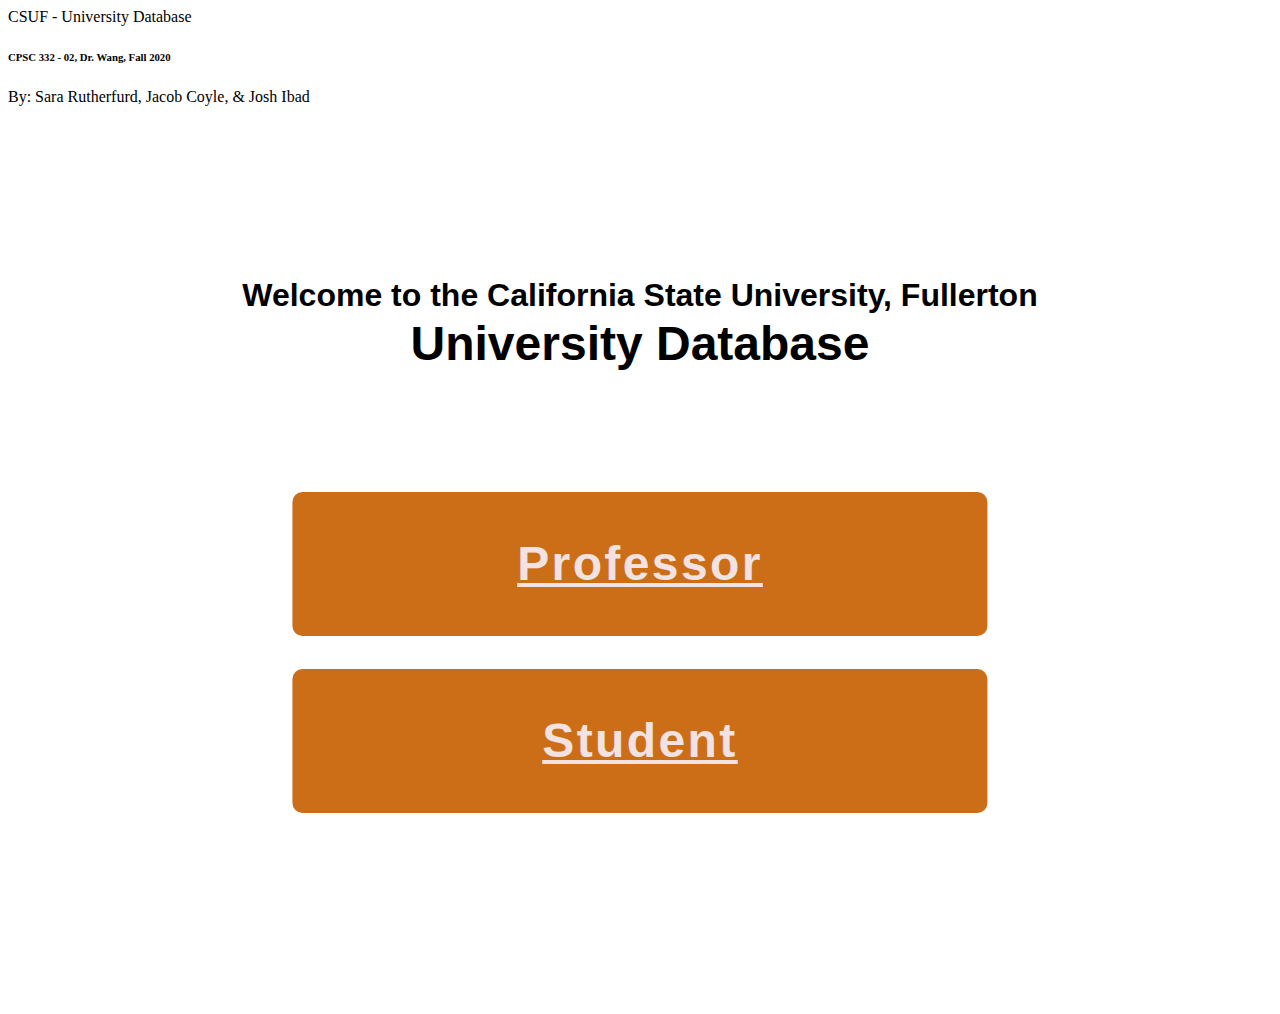
==== index.html @ 21746437 "Update index.html" ====
<html>
<head>
<link rel="stylesheet" type="text/css" href="style.css">
<style>
	#panel *{
		margin: 0;
		position: absolute;
		width: 100%;
		text-align: center;
		left: 50%;
		transform: translate(-50%, -50%);
	}
	
	#panel a{
		background-color: #CC6E17;
		border-radius: 10px;
		width: 55%;
		height: 3em;
		font: bold 3em Roboto, sans-serif;
		color: #F3E2E2;
		letter-spacing: 0.05em;
		text-align: center;
		line-height: 3;
	}
</style>
</head>

<!-- Start of Body -->
<body>

<!-- Header with Title and Author Names-->
<header>
	<a>CSUF - University Database</a>
	<h6>CPSC 332 - 02, Dr. Wang, Fall 2020</h6>
	<p>By: Sara Rutherfurd, Jacob Coyle, & Josh Ibad<p>
</header>
<!-- Body: Welcome message and buttons -->
<div id="panel" style="position: relative; margin:auto; width:100%; height:100%">
	<p style="font: bold 2em Roboto, sans-serif; top: calc(25% - 1.5em);">Welcome to the California State University, Fullerton</p>
	<p style="font: bold 3em Roboto, sans-serif; top: calc(25%);">University Database</p>
	<a style="top: calc(50%);" href="professor.html">Professor</p>
	<a style="top: calc(70%);" href="student.html">Student</p>
</div>
	
	
</body>
</html>
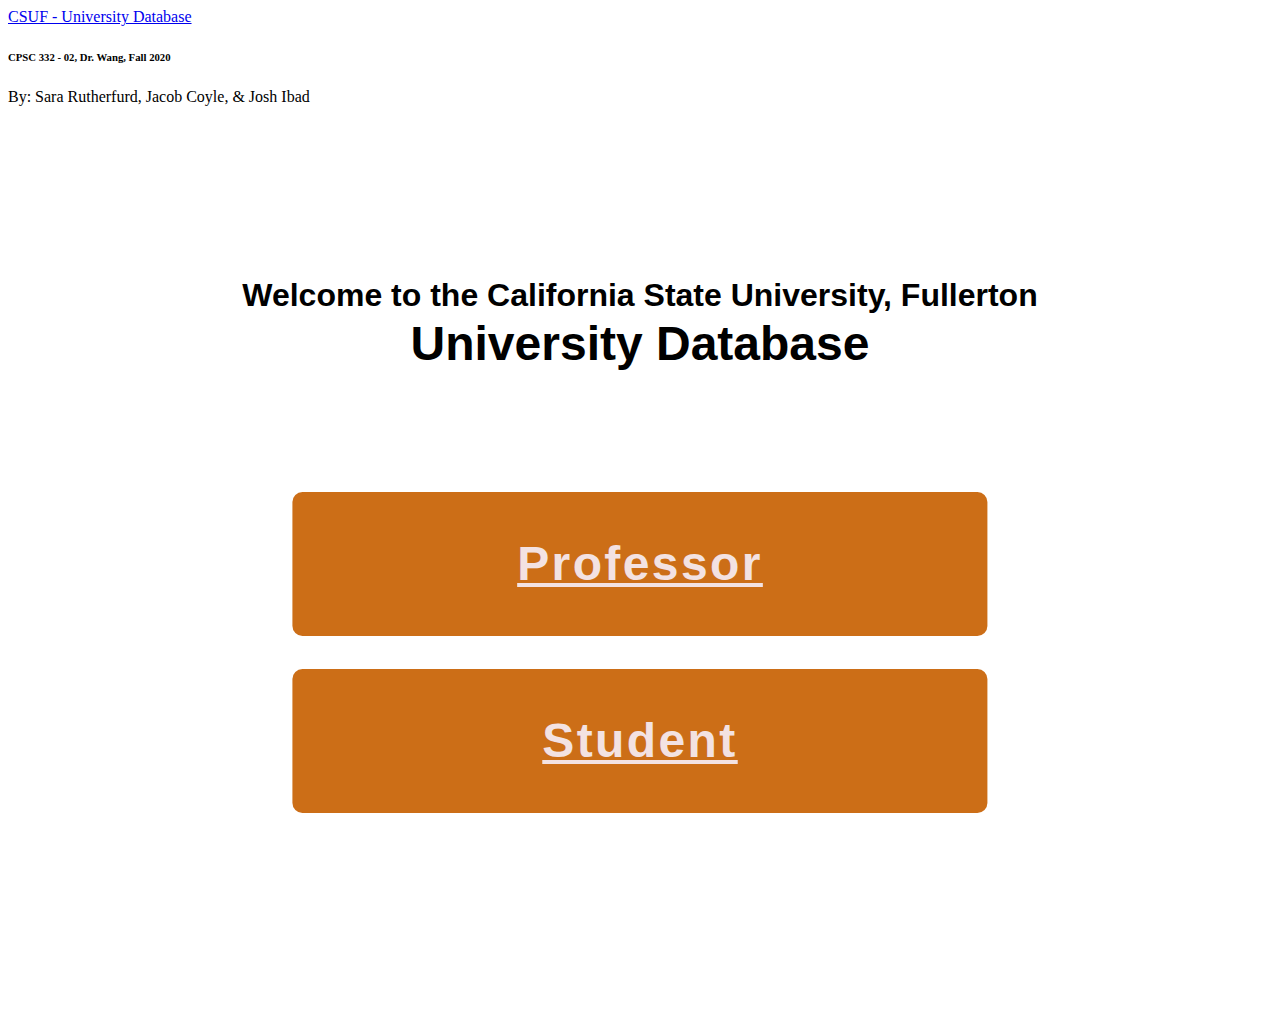
==== commit d8653ab8: "Update" ====
--- a/index.html
+++ b/index.html
@@ -1,5 +1,7 @@
 <html>
 <head>
+<title> CPSC332-01: "CSUF - University Database"</title>
+<meta name="viewport" content="width=device-width, initial-scale=1.0">
 <link rel="stylesheet" type="text/css" href="style.css">
 <style>
 	#panel *{
@@ -30,7 +32,7 @@
 
 <!-- Header with Title and Author Names-->
 <header>
-	<a>CSUF - University Database</a>
+	<a href="docs/">CSUF - University Database</a>
 	<h6>CPSC 332 - 02, Dr. Wang, Fall 2020</h6>
 	<p>By: Sara Rutherfurd, Jacob Coyle, & Josh Ibad<p>
 </header>
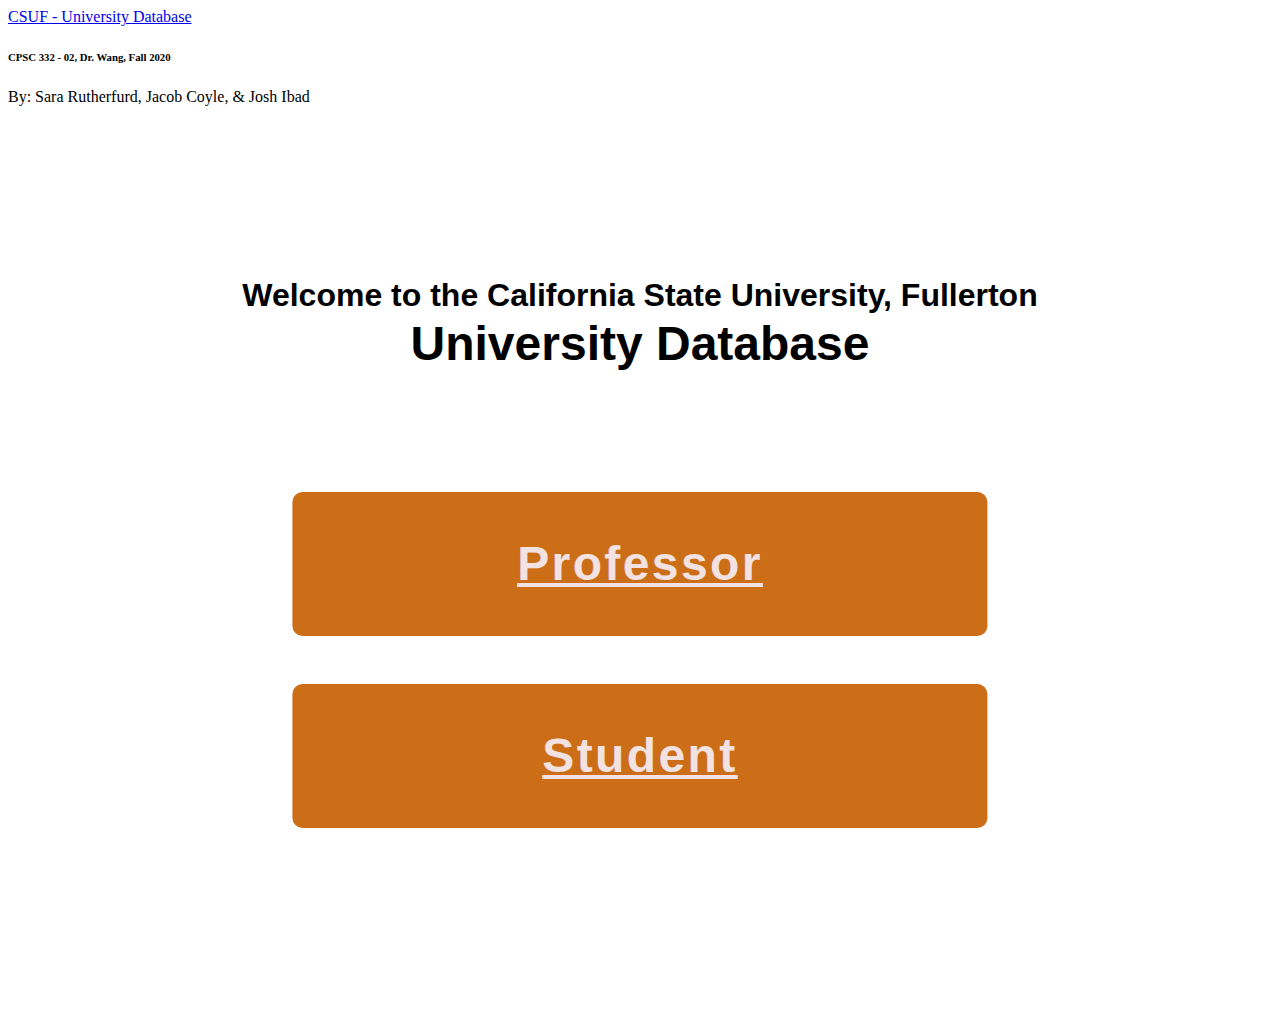
==== commit 6800da07: "Restructed to use PHP" ====
--- a/index.html
+++ b/index.html
@@ -1,7 +1,7 @@
 <html>
 <head>
 <title> CPSC332-01: "CSUF - University Database"</title>
-<meta name="viewport" content="width=device-width, initial-scale=1.0">
+<meta name="viewport" content="width=device-width, initial-scale=0.6">
 <link rel="stylesheet" type="text/css" href="style.css">
 <style>
 	#panel *{
@@ -40,8 +40,8 @@
 <div id="panel" style="position: relative; margin:auto; width:100%; height:100%">
 	<p style="font: bold 2em Roboto, sans-serif; top: calc(25% - 1.5em);">Welcome to the California State University, Fullerton</p>
 	<p style="font: bold 3em Roboto, sans-serif; top: calc(25%);">University Database</p>
-	<a style="top: calc(50%);" href="professor.html">Professor</p>
-	<a style="top: calc(70%);" href="student.html">Student</p>
+	<a style="top: calc(50%);" href="professor.php">Professor</p>
+	<a style="top: calc(50% + 4em);" href="student.php">Student</p>
 </div>
 	
 	
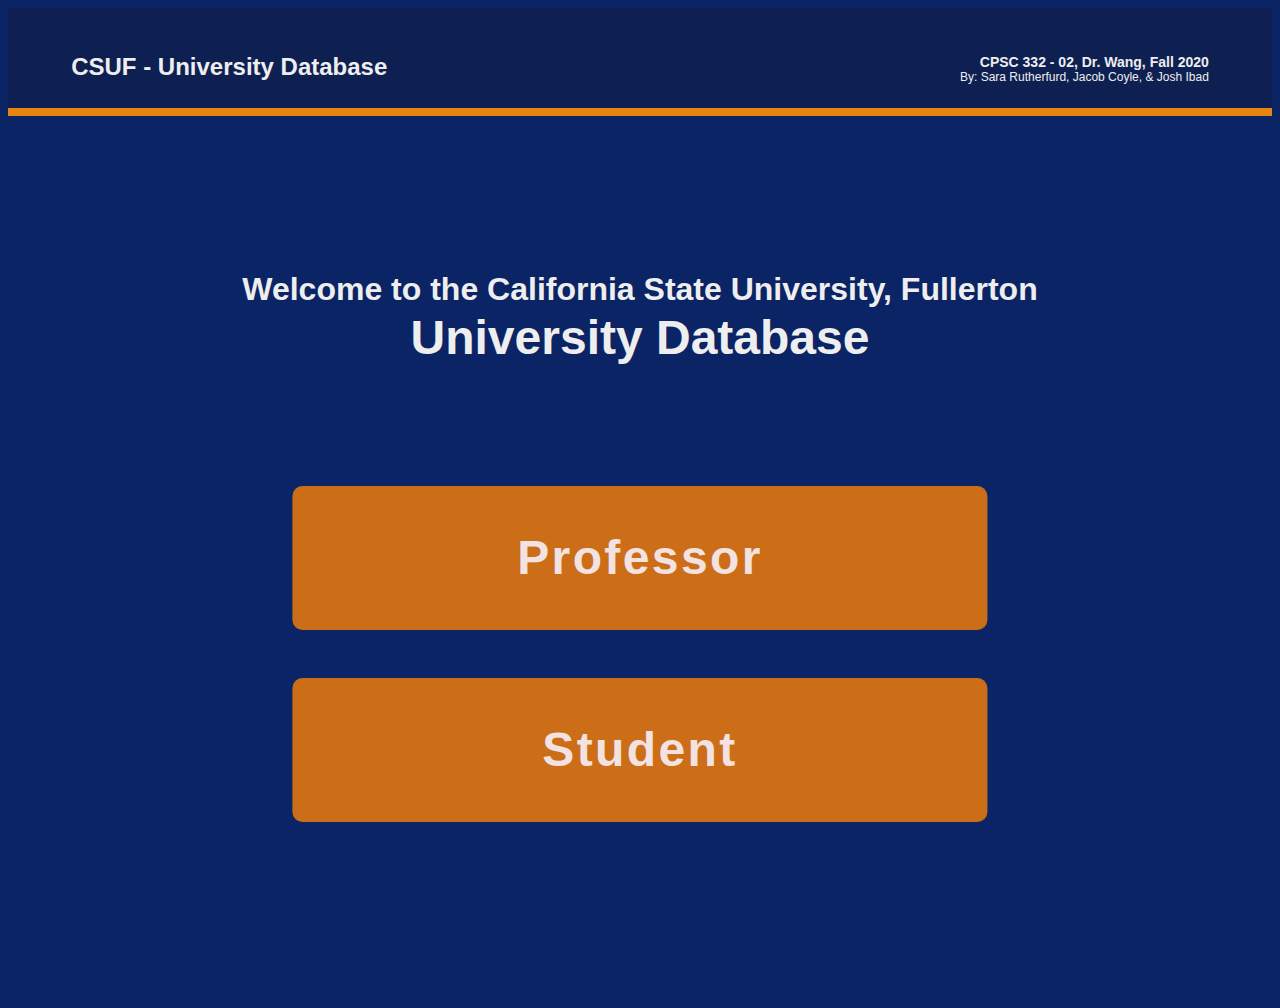
==== commit 95662fcb: "Documentation update" ====
--- a/index.html
+++ b/index.html
@@ -1,3 +1,6 @@
+<!-- Filename: index.html-->
+<!-- By: Josh Ibad-->
+
 <html>
 <head>
 <title> CPSC332-01: "CSUF - University Database"</title>
--- a/style.css
+++ b/style.css
@@ -0,0 +1,235 @@
+/** Filename: style.css **/
+/** By: Josh Ibad */
+
+
+/**----------  General Styles ---------- **/
+body {
+	background-color: #0B2465;
+	color: #EEEEEE;
+}
+
+/**----------  Header Styles ---------- **/
+header {
+	position: relative;
+	background-color: #0E2052;
+	border-bottom: 8px solid #E68510;
+	width: 100%;
+	height: 100px;
+}
+
+header *{
+	background-color: #0E2052;
+	position: absolute;
+}
+
+header a{
+	font: bold 24px Roboto, sans-serif;
+	left: 5%;
+	top: 45px;
+}
+a:link{color: #EEEEEE; text-decoration: none;}
+a:visited {color: #EEEEEE; text-decoration: none;}
+a:hover{color: #EEEEEE; text-decoration: none;}
+a:active{color: #EEEEEE; text-decoration: none;}
+
+header h6{
+	font: bold 14px Roboto, sans-serif;
+	right: 5%;
+	top: 13px;
+}
+
+header p{
+	font: 12px Roboto, sans-serif;
+	right: 5%;
+	top: 50px;
+}
+
+@media only screen and (max-width: 600px){
+	header {height: 125px;}
+	header h6{top: 53px;}
+	header p{top: 90px;}
+}
+
+/**----------  Tabs styling ---------- **/
+.tab { /* Tab container background */
+	padding-left: 1%;
+	padding-top: 4px;
+	overflow: hidden;
+	border: 4px solid #0E2052;
+	border-bottom: none;
+	background-color: #0E2052;
+}
+
+.tab p { /* Section Header */
+	border-bottom: 4px solid #E68510;
+	padding-left: 2%;
+	font: bold 1.375em Roboto, sans-serif;
+}
+
+.tab button {
+	background-color: inherit;
+	color: #6887D4;
+	font: bold 1.25em Roboto, sans-serif;
+	float: left;
+	border: none;
+	outline: none;
+	cursor: pointer;
+	padding: 14px 16px;
+	transition: 0.3s;
+}
+.tab button:hover {background-color: #3B5493;}
+.tab button.active {background-color: #6887D4;	color: #0E2052;}
+
+.tab button.exit{
+	float:right;
+}
+
+.tab button.exit:hover {
+	background-color: #FF4040;
+	color: #FFFFFF
+}
+
+.tabcontent {
+	background-color: #6887D4;
+	border: 4px solid #0E2052;
+	border-top: none;
+	display: none;
+	padding: 6px 12px;
+}
+
+/**----------  Form styling ---------- **/
+form { /** Form Background **/
+	position: relative;
+	background: #0E2052;
+	border-radius: 15px;
+	padding: 1em;
+	margin: 1em;
+	padding-bottom: 3em;
+}
+
+form h5{ /** Form Label **/
+	color: #EEEEEE;
+	font: bold 1.5em Roboto, sans-serif;
+	margin-bottom: 12px;
+	margin-top: 12px;
+	border-bottom: 2px solid #E68510;
+	display: table;
+}
+
+form div{
+	position: relative;
+	margin-left: 1em;
+	margin-right: 1em;
+	height: 2em;
+}
+form div *{
+	position: absolute;
+	display: inline;
+	margin-top: 0px;
+}
+form div p{
+	font: 1em Roboto, sans-serif;
+	width: 25%;
+	text-align: right;
+	top: 2px;
+	left: 1em;
+}
+
+form div input{
+	background-color: #6887D5;
+	color: #FFFFFF;
+	font: 1em Robot, sans-serif;
+	width: 55%;
+	bottom: 7px;
+	right: 15%;
+	text-shadow: -0.5px -0.5px 0 #2F2F2F, 0.5px -0.5px 0 #2F2F2F, -0.5px 0.5px 0 #2F2F2F, 0.5px 0.5px 0 #2F2F2F;
+	padding-left: 1em;
+}
+
+.searchButton{
+	position: absolute;
+	font: bold 0.9em Roboto, sans-serif;
+	background-color: #32B73F;
+	border: 1px solid #2F2F2F;
+	border-radius: 8px;
+	height: 2em;
+	width: 20%;
+	margin-left: 25%;
+	transform: translate(0, 0.5em);
+}
+
+.clearButton {
+	position: absolute;
+	font: bold 0.9em Roboto, sans-serif;
+	background-color: #FF4040;
+	border: 1px solid #2F2F2F;
+	border-radius: 8px;
+	height: 2em;
+	width: 20%;
+	margin-left: 55%;
+	transform: translate(0, 0.5em);
+}
+
+/**---------- Results formatting ---------- **/
+.results { /*Results container background*/
+	background-color: #0F3087;
+	border-radius: 15px;
+	padding: 1em;
+	margin: 1em;
+}
+
+.results *{ /*All result elements*/
+	font: bold 1em Roboto, sans-serif;
+	margin: 0;
+}
+
+.results h5{ /*Result Header*/
+	font-size: 1.5em;
+	margin-top: 12px;
+	margin-bottom: 12px;
+	border-bottom: 2px solid #E68510;
+	display: table;
+}
+
+.results h6{ /*Results Subheader*/
+	font-size: 1.25em;
+	margin-left: 1em;
+}
+
+.results p{ /*Results text*/
+	font-weight: normal;
+	margin-left: 2em;
+}
+
+.results table{
+	border: 4px solid #0E2052;
+	background-color: #C76A0E;
+	margin: auto;
+}
+
+.results tr{
+	background-color: #0F3087;
+}
+
+.results tr:nth-child(odd){
+	background-color: #0F286D;
+}
+
+.results tr:hover{
+	background-color: #0E2052;
+}
+
+.results th{
+	border: 1px solid #0E2052;
+	background-color: #0E2052;
+	font-size: 1.25em;
+	padding: 8px;
+}
+
+.results td{
+	border: 1px solid #0E2052;
+	padding: 8px;
+}
+
+
+
